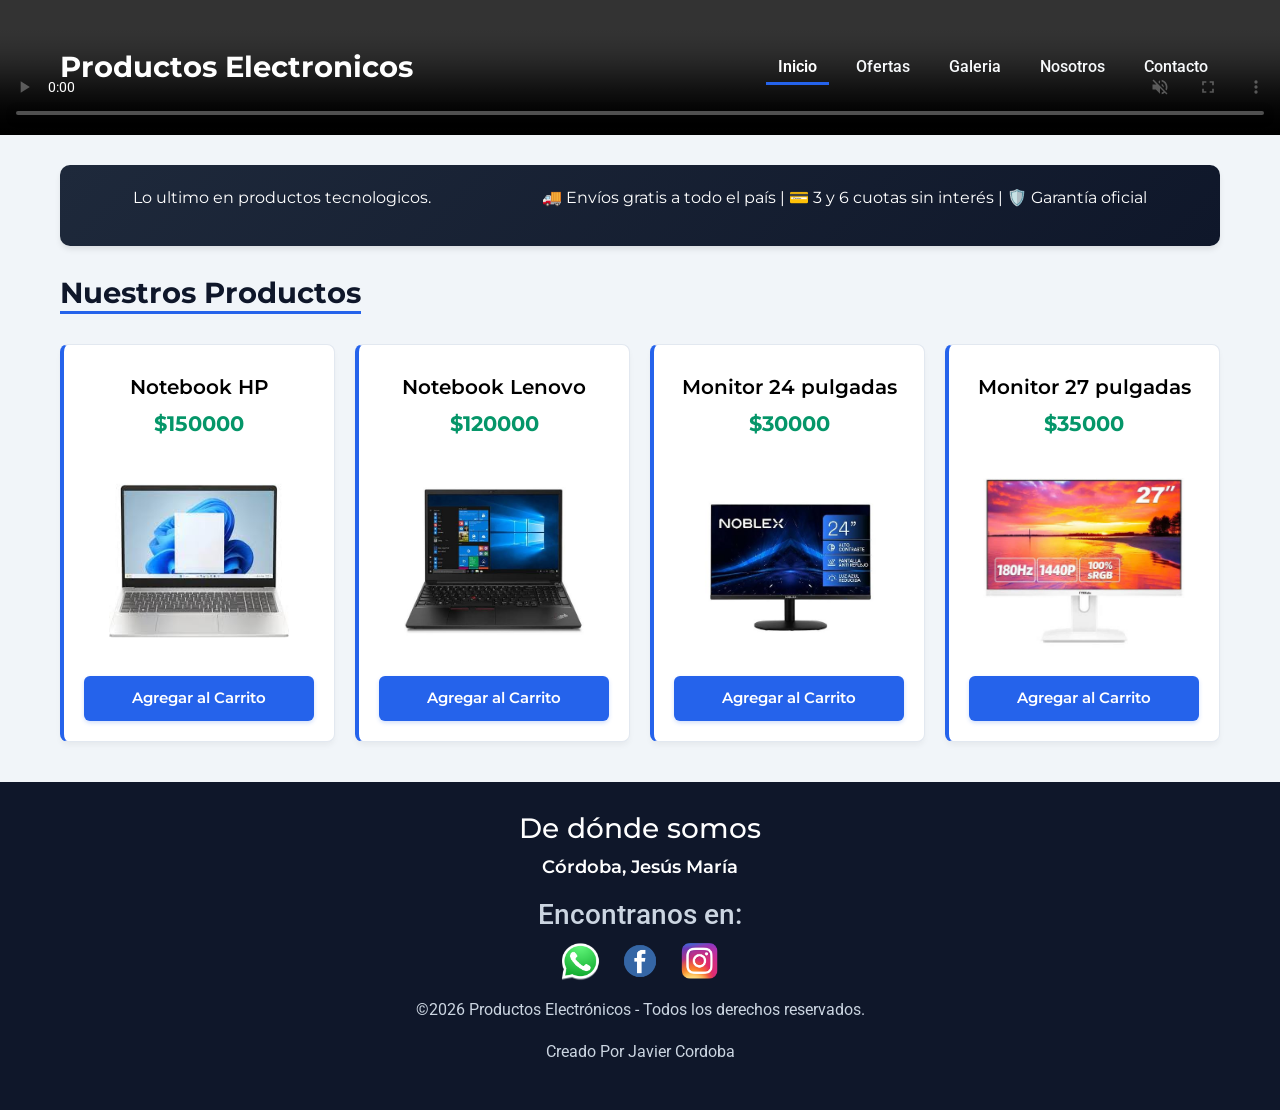
==== index.html @ 0ddcc6a2 "confuncion" ====
<!DOCTYPE html>
<html lang="es">
<head>
    <meta charset="UTF-8">
    <meta name="viewport" content="width=device-width, initial-scale=1.0">
    <title>Tienda de Computación, Hardware y PC Gamer | Mundo Tecnológico</title>
    <link href="https://cdn.jsdelivr.net/npm/bootstrap@5.3.8/dist/css/bootstrap.min.css" rel="stylesheet" integrity="sha384-sRIl4kxILFvY47J16cr9ZwB07vP4J8+LH7qKQnuqkuIAvNWLzeN8tE5YBujZqJLB" crossorigin="anonymous">
    <link rel="stylesheet" href="https://cdn.jsdelivr.net/npm/bootstrap-icons@1.13.1/font/bootstrap-icons.min.css">
    <link rel="preconnect" href="https://fonts.googleapis.com">
    <link rel="preconnect" href="https://fonts.gstatic.com" crossorigin>
    <link href="https://fonts.googleapis.com/css2?family=Montserrat:wght@500;600;700&family=Roboto:wght@400;500;700&display=swap" rel="stylesheet">
    <link rel="stylesheet" href="./css/styles.css">
    
    <!-- seo -->
    <meta name="description" content="Encuentra las mejores computadoras, componentes de PC, notebooks y accesorios al mejor precio. Envíos rápidos y asesoramiento especializado. ¡Ingresa hoy!">
    <meta name="author" content="Javier Cordoba">
    
    <!-- graph -->
    <meta property="og:type" content="website">
    <meta property="og:url" content="https://urlhitgub.com/">
    <meta property="og:title" content="Tienda de Computación, Hardware y PC Gamer | Mundo Tecnológico">
    <meta property="og:description" content="Encuentra las mejores computadoras, componentes de PC y tecnología con la mejor garantía y atención personal.">
    <meta property="og:image" content="https://tulogo.com/assets/og-image.jpg">
    <meta property="og:image:alt" content="Catálogo de componentes de computación y tecnología">
    <meta property="og:locale" content="es_AR">

</head>

<!-- ------------------------ cabezera -------------------- -->

<body>
    <header class="header-principal">
        <video autoplay loop muted playsinline controls class="video-header">
        <source src="./assets/videos/particulas_profundidad.mp4" type="video/mp4">
        Tu navegador no soporta videos en HTML5.
        </video>
        
        <div class="header-contenido">
            <h1>Productos Electronicos</h1>
            <nav>         
                <ul class="lista-nav">
                    <li><a href="./index.html" class="activo">Inicio </a></li>
                    <li><a href="./pages/ofertas.html">Ofertas</a></li>
                    <li><a href="./pages/galeria.html">Galeria</a></li>
                    <li><a href="./pages/nosotros.html">Nosotros</a></li>
                    <li><a href="./pages/contacto.html">Contacto</a></li>                   
                </ul>   
            </nav>  
        </div>
    </header>
            
<!-- --------------------- cuerpo principal -------------------- -->

    <main class="contenido-principal">
        <section class="seccion-comentario"> 
            <p>Lo ultimo en productos tecnologicos.</p>
            <p>🚚 Envíos gratis a todo el país | 💳 3 y 6 cuotas sin interés | 🛡️ Garantía oficial</p> <!-- pasar los iconos a css con pseudoelementos -->
        </section>
        
        <h2>Nuestros Productos</h2>
            <section class="seccion-articulos">

                <article class="producto">
                    <h3 class="titulo-producto">Notebook HP</h3>
                    <p class="precio-producto">$150000</p>
                    <img class="imagen-producto" src="./assets/img/notebookHp.jpg" alt="Notebook HP" >
                    <button class="boton-compra">Agregar al Carrito</button>
                </article>

                <article class="producto">
                    <h3 class="titulo-producto">Notebook Lenovo</h3>
                    <p class="precio-producto">$120000</p>
                    <img class="imagen-producto" src="./assets/img/notebookLenovo.jpg" alt="Notebook Lenovo">
                    <button class="boton-compra">Agregar al Carrito</button>
                </article>

                <article class="producto">
                    <h3 class="titulo-producto">Monitor 24 pulgadas</h3>
                    <p class="precio-producto">$30000</p>
                    <img class="imagen-producto" src="./assets/img/Monitor24p.jpg" alt="Monitor 24 pulgadas">
                    <button class="boton-compra">Agregar al Carrito</button>
                </article>

                <article class="producto">
                    <h3 class="titulo-producto">Monitor 27 pulgadas</h3>
                    <p class="precio-producto">$35000</p>
                    <img class="imagen-producto" src="./assets/img/Monitor27p.jpg" alt="Monitor 27 pulgadas">
                    <button class="boton-compra">Agregar al Carrito</button>
                </article>
            </section>
    </main>
        
<!-- --------------------- pie de pagina -------------------- -->

    <footer class="pie-pagina">

        <div class="info-contacto">
            <h3>De dónde somos</h3>
            <p>Córdoba, Jesús María</p>
        </div>

        <div class="redes-sociales">
            <h3>Encontranos en:</h3>
            <ul class="lista-redes">
                <li><a href="https://wa.me/123456789" target="_blank"><img src="./assets/img/Logos/whatsapp.png" alt="Logo de Whatsapp" class="logo-red" title="Whatsapp"></a></li>
                <li><a href="https://facebook.com" target="_blank"><img src="./assets/img/Logos/facebook.png" alt="Logo de Facebook" class="logo-red" title="Facebook"></a></li>
                <li><a href="https://instagram.com" target="_blank"><img src="./assets/img/Logos/instagram.png" alt="Logo de Instagram" class="logo-red" title="Instagram"></a></li>
            </ul>
        </div>
        <p>&copy;<span id="year"></span> Productos Electrónicos - Todos los derechos reservados.</p>
        <p>Creado Por Javier Cordoba</p>
    </footer>
    <script>
        document.getElementById('year').textContent = new Date().getFullYear();   
    </script>
    <script src="https://cdn.jsdelivr.net/npm/bootstrap@5.3.8/dist/js/bootstrap.bundle.min.js" integrity="sha384-FKyoEForCGlyvwx9Hj09JcYn3nv7wiPVlz7YYwJrWVcXK/BmnVDxM+D2scQbITxI" crossorigin="anonymous"></script>
</body>
</html>
---- css/styles.css ----
* {
    margin: 0;
    padding: 0;
    box-sizing: border-box;
}

body {
    background-color: #f1f5f9;
    font-family: 'Roboto', sans-serif;
    font-size: 16px;
    color: #334155;
    line-height: 1.6;
}

/* ==========================================================================
                             NAVEGACIÓN
========================================================================== */ 

/* CORRECCIONES DE CSS PARA LA CLASE */
/* PERSONALMENTE ME GUSTABA MAS LA OTRA FORMA POR ESO QUEDA ADJUNTADA*/

/* .lista-nav {
    list-style: none;        
    padding: 0;              
    margin: 15px 0 0 0;               
    display: flex;           
    justify-content: center;
    flex-wrap: wrap;
    gap: 15px;               
} */

/* h1 {
font-family: 'Montserrat', sans-serif;
font-weight: 700;
font-size: 2.2rem;
margin-bottom: 15px;
color: #ffffff;
}*/

.header-principal {
    position: relative;
    background-color: #0f172a;
    color: #ffffff;
    padding: 50px 20px;
    text-align: center;
    overflow: hidden;
}

.video-header {
    position: absolute;
    top: 0;
    left: 0;
    width: 100%;
    height: 100%;
    object-fit: cover;
    z-index: 1;
}

.header-contenido {
    position: relative;
    z-index: 2;
    display: flex;                
    justify-content: space-between;
    align-items: center;           
    max-width: 1200px;             
    margin: 0 auto;                
    padding: 0 20px;
}

h1 {
    font-family: 'Montserrat', sans-serif;
    font-weight: 700;
    font-size: 1.8rem;
    color: #ffffff;
    margin: 0;                    
}

.lista-nav {
    list-style: none;        
    padding: 0;              
    margin: 0;               
    display: flex;           
    gap: 15px;               
}

.lista-nav a {
    color: #f8fafc;
    text-decoration: none;
    font-weight: 500;
    padding: 6px 12px;
    border-radius: 4px;
    transition: background-color 0.2s ease, color 0.2s ease;
}

.lista-nav a:hover {
    background-color: rgba(255, 255, 255, 0.1);
    color: #ffffff;
}

.lista-nav a.activo {
    color: #ffffff;
    font-weight: 600;
    border-bottom: 3px solid #2563eb;
    border-radius: 0;
}

/* ==========================================================================
                      SECCIÓN PRINCIPAL Y CONTENIDO
   ========================================================================== */

.contenido-principal {
    max-width: 1200px;
    margin: 30px auto;
    padding: 0 20px;
    font-family: 'Montserrat', sans-serif;
    color: #0f172a;
}

.seccion-comentario {
    background: linear-gradient(135deg, #1e293b, #0f172a);
    color: #ffffff;
    padding: 20px 25px;
    margin-bottom: 30px;
    border-radius: 10px;
    display: flex;
    justify-content: space-around;
    flex-wrap: wrap;
    gap: 15px;
    text-align: center;
    box-shadow: 0 4px 6px -1px rgba(0, 0, 0, 0.1);
} 

.contenido-principal h2 {
    font-size: 1.8rem;
    font-weight: 700;
    color: #0f172a;
    margin-bottom: 10px;
    border-bottom: 3px solid #2563eb;
    padding-bottom: 0.5px;
    display: inline-block;
}

.contenido-principal h3 {
    font-size: 1.25rem;
    font-weight: 600;
    color: #000000;
    margin-top: 10px;
    margin-bottom: 8px;
}

/* ==========================================================================
                      TARJETAS DE PRODUCTOS
   ========================================================================== */

.seccion-articulos {
    display: grid;
    grid-template-columns: 1fr;
    gap: 20px;
    margin-top: 20px;
}

.producto,
.producto-oferta {
    background-color: #ffffff;
    border: 1px solid #e2e8f0;
    border-left: 4px solid #2563eb;
    padding: 20px;
    border-radius: 8px;
    width: 100%;
    flex-direction: column;
    justify-content: space-between;
    align-items: center;
    text-align: center;
    box-shadow: 0 4px 6px -1px rgba(0, 0, 0, 0.05);
    transition: transform 0.2s ease, box-shadow 0.2s ease;
}

.producto-oferta {
    position: relative;
    overflow: hidden; 
}

.producto-oferta::before {
    content: "OFERTA";
    position: absolute;
    top: 15px;
    right: -30px;
    background-color: #dc2626;
    color: #ffffff;
    font-size: 0.65rem;
    font-weight: bold;
    padding: 4px 30px;
    transform: rotate(45deg);
    box-shadow: 0 2px 4px rgba(0, 0, 0, 0.15);
}

.producto:hover {
    transform: translateY(-5px);
    box-shadow: 0 10px 15px -3px rgba(0, 0, 0, 0.1);
    border-color: #cbd5e1;
}

.boton-compra,
.boton-formulario {
    background-color: #2563eb;
    color: #ffffff;
    border: none;
    border-radius: 6px;
    padding: 10px 16px;
    font-size: 0.95rem;
    font-weight: 600;
    margin-top: 10px;
    width: 100%;
    cursor: pointer;
    transition: all 0.2s ease;
    box-shadow: 0 2px 4px rgba(37, 99, 235, 0.2);
}

.boton-compra:hover {
    background-color: #1d4ed8;
    box-shadow: 0 4px 8px rgba(37, 99, 235, 0.35);
    transform: translateY(-2px);
}

.boton-compra:active {
    transform: translateY(0);
    box-shadow: none;
}

.titulo-producto {
    font-family: 'Montserrat', sans-serif;
    font-weight: 600;
    font-size: 1.1rem;
    color: #0f172a;
}

.precio-producto {
    font-weight: 700;
    color: #059669;
    font-size: 1.3rem;
    margin-top: 5px;
}

.imagen-producto {
    width: 100%;
    height: 180px;
    margin: 15px 0;
    object-fit: contain;
    transition: transform 0.25s ease;
}

/* ==========================================================================
                                PAGES
   ========================================================================== */

/*================
    1. OFERTAS 
=================*/

.seccion-ofertas {
    display: flex;            
    gap: 30px;                 
    flex-wrap: wrap;           
    margin: 30px;
}

.oferta-destacada {
    background-color: #ffffff;
    padding: 40px;
    border-radius: 6px;           
    box-shadow: 0px 4px 6px -1px rgba(0, 0, 0, 0.05);
}

.promociones-pago {
    background-color: #ffffff;
    border-left: 4px solid #059669;
    padding: 20px;
    border-radius: 6px;
    margin-top: 25px;
    box-shadow: 0 2px 4px rgba(0,0,0,0.05);
}

.seccion-tabla {
    margin: 40px 0;
}
.seccion-tabla p {
    color: #64748b;
    margin-top: 6px;
    margin-bottom: 20px;
}
.tabla-contenedor {
    width: 100%;
    overflow-x: auto;
    border-radius: 8px;
    box-shadow: 0 4px 6px -1px rgba(0, 0, 0, 0.05);
}
.tabla-comparativa {
    width: 100%;
    border-collapse: collapse;
    background-color: #ffffff;
    text-align: left;
    font-size: 0.95rem;
}
.tabla-comparativa caption {
    caption-side: top;
    font-size: 1.1rem;
    font-weight: 700;
    color: #0f172a;
    padding-bottom: 12px;
    text-align: left;
}
.tabla-comparativa thead tr {
    background-color: #0f172a;
    color: #ffffff;
}
.tabla-comparativa th {
    padding: 14px 18px;
    font-weight: 600;
}
.tabla-comparativa td {
    padding: 12px 18px;
    border-bottom: 1px solid #e2e8f0;
    color: #334155;
}



/*================
    2. GALERIA 
=================*/

.seccion-galeria {
    margin-top: 30px;
}

.seccion-galeria > p {
    color: #64748b;
    margin-top: 6px;
    margin-bottom: 25px;
}

.categoria-galeria {
    margin-bottom: 40px;
}

.categoria-galeria h3 {
    font-size: 1.3rem;
    font-weight: 600;
    color: #0f172a;
    margin-bottom: 15px;
    border-left: 4px solid #2563eb;
    padding-left: 10px;
}

.grilla-galeria {
    display: grid;
    grid-template-columns: repeat(auto-fit, minmax(260px, 1fr));
    gap: 25px;
}

.item-galeria {
    background-color: #ffffff;
    border: 1px solid #e2e8f0;
    border-radius: 10px;
    overflow: hidden;
    margin: 0;
    box-shadow: 0 4px 6px -1px rgba(0, 0, 0, 0.05);
    transition: transform 0.25s ease, box-shadow 0.25s ease;
    display: flex;
    flex-direction: column;
    justify-content: space-between;
}

.item-galeria img {
    width: 100%;
    height: 200px;
    object-fit: contain;
    padding: 20px;
    background-color: #ffffff;
    transition: transform 0.25s ease;
}

.item-galeria figcaption {
    background-color: #f8fafc;
    border-top: 1px solid #e2e8f0;
    padding: 12px 15px;
    text-align: center;
    font-size: 0.95rem;
    font-weight: 500;
    color: #334155;
}

/*================
    3. NOSOTROS 
=================*/

.seccion-nosotros {
    margin-top: 30px;
}

.tarjeta-nosotros {
    background-color: #ffffff;
    margin: 15px 0;
    border-radius: 8px;
    padding: 24px;
    flex: 1 1 280px;
    box-shadow: 0 4px 6px -1px rgba(0, 0, 0, 0.05);
    border: 2px solid #e2e8f0;
    border-left: 4px solid #2563eb;
}

.tarjeta-nosotros h3 {
    color: #0f172a;
    font-size: 1.2rem;
    margin-bottom: 10px;
}

.ubicacion {
    margin-top: 40px;
}

.ubicacion iframe {
    width: 100%;
    max-width: 100%;
    height: 380px;
    border-radius: 12px;
    box-shadow: 0 4px 8px rgba(0,0,0,0.08);
    margin-top: 15px;
}

/*================
    4. CONTACTO 
=================*/

.seccion-contacto {
    display: grid;
    gap: 20px;
    grid-template-columns: 1fr;
    grid-template-areas:
        "form"
        "horarios"
        "mapa";
    margin-top: 25px;
}

.formulario-contacto {
    grid-area: form;
    background-color: #ffffff;
    padding: 25px;
    border-radius: 8px;
    box-shadow: 0 4px 6px -1px rgba(0, 0, 0, 0.05);
}

.formulario-contacto > p {
    color: #475569;
    margin-bottom: 25px;
}

.form-grid {
    display: grid;
    grid-template-columns: 1fr 1fr;
    gap: 20px;
}

.campo-grupo {
    display: flex;
    flex-direction: column;
    gap: 6px;
}

.campo-grupo label {
    font-size: 0.9rem;
    font-weight: 600;
    color: #334155;
}

.campo-grupo input,
.campo-grupo select,
.campo-grupo textarea {
    padding: 10px 14px;
    border: 1px solid #cbd5e1;
    border-radius: 6px;
    font-family: inherit;
    font-size: 0.95rem;
    background-color: #f8fafc;
    transition: border-color 0.2s ease, box-shadow 0.2s ease;
}

.campo-grupo input:focus,
.campo-grupo select:focus,
.campo-grupo textarea:focus {
    outline: none;
    border-color: #2563eb;
    box-shadow: 0 0 0 3px rgba(37, 99, 235, 0.15);
    background-color: #ffffff;
}

.campo-completo {
    grid-column: 1 / -1;
}

.campo-suscripcion {
    display: flex;
    align-items: center;
    gap: 10px;
    font-size: 0.9rem;
    color: #475569;
}

.campo-suscripcion input[type="checkbox"] {
    width: 18px;
    height: 18px;
    accent-color: #2563eb;
    cursor: pointer;
}

.boton-formulario button {
    color: #ffffff;
    background-color: #2563eb;
    border: none;
    padding: 10px 16px;
    border-radius: 6px;
    font-size: 1rem;
    font-weight: 600;
    width: 100%;
}

.info-horarios {
    grid-area: horarios;
    background-color: #ffffff;
    border-left: 4px solid #059669;
    padding: 20px;      border-radius: 6px;
    box-shadow: 0 2px 4px rgba(0,0,0,0.05);
}

.info-horarios h3 {
    color: #0f172a;
    margin-bottom: 6px;
}

.ubicacion {
    grid-area: mapa;}

/* ==========================================================================
                                PIE DE PÁGINA 
   ========================================================================== */

.pie-pagina {
    background-color: #0f172a;
    color: #cbd5e1;
    padding: 30px 20px;
    text-align: center;
    margin-top: 40px;
}

.info-contacto {
    font-family: 'Montserrat', sans-serif;
    font-weight: 600;
    font-size: 1.1rem;
    color: #ffffff;
    margin-bottom: 10px;
}   


.lista-redes {
    list-style: none;
    display: flex;
    justify-content: center;
    align-items: center;
    gap: 20px;
    margin-top: 10px;
    padding: 0;
}

.logo-red {
    width: 40px;
    height: 40px;
}

/* ==========================================================================
                                MEDIA QUERIES
   ========================================================================== */

/* TABLET (a partir de 640px de ancho) */
@media (min-width: 640px) {
    .seccion-articulos {
        grid-template-columns: repeat(2, 1fr);
    }
}

/* COMPUTADORA (a partir de 1024px de ancho) */
@media (min-width: 1024px) {  
    .header-contenido {
        flex-direction: row;
        justify-content: space-between;
    }
    .seccion-articulos {
        grid-template-columns: repeat(4, 1fr);
    }
    .seccion-contacto {
        grid-template-columns: 2fr 1fr;
        grid-template-areas:
            "form horarios"
            "form mapa";
        gap: 30px;
    }
}
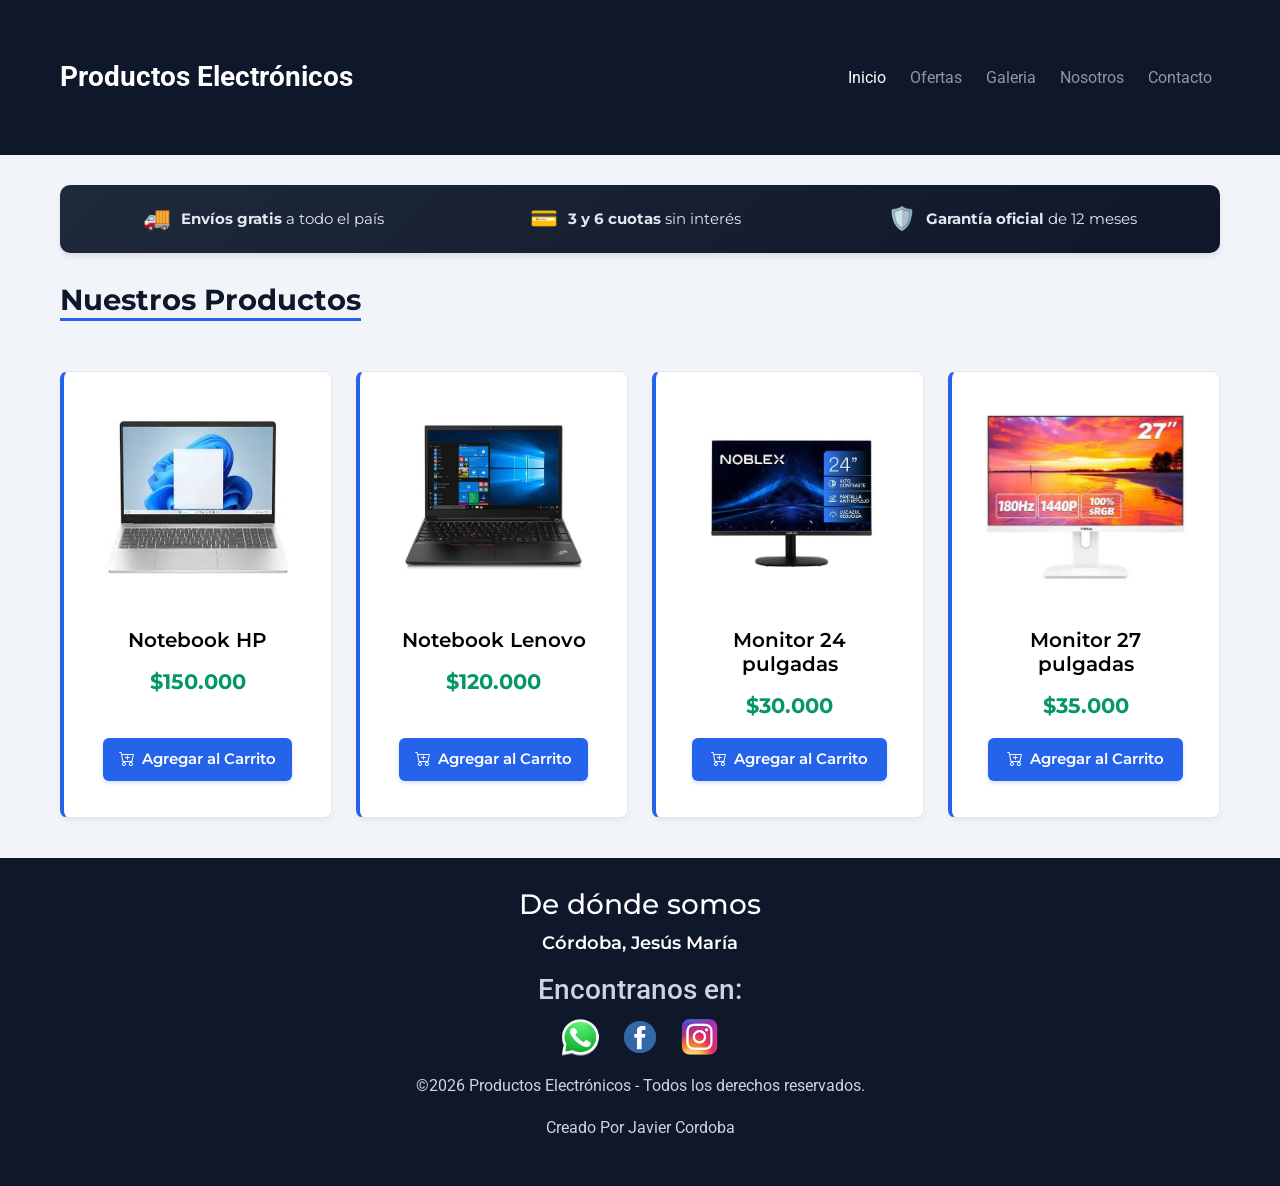
==== commit d646733a: "integracion de bootstrap con navbar cards y grid en index y nosotros" ====
--- a/index.html
+++ b/index.html
@@ -30,63 +30,107 @@
 
 <body>
     <header class="header-principal">
-        <video autoplay loop muted playsinline controls class="video-header">
+        <video autoplay loop muted playsinline class="video-header">
         <source src="./assets/videos/particulas_profundidad.mp4" type="video/mp4">
         Tu navegador no soporta videos en HTML5.
         </video>
         
-        <div class="header-contenido">
-            <h1>Productos Electronicos</h1>
-            <nav>         
-                <ul class="lista-nav">
-                    <li><a href="./index.html" class="activo">Inicio </a></li>
-                    <li><a href="./pages/ofertas.html">Ofertas</a></li>
-                    <li><a href="./pages/galeria.html">Galeria</a></li>
-                    <li><a href="./pages/nosotros.html">Nosotros</a></li>
-                    <li><a href="./pages/contacto.html">Contacto</a></li>                   
-                </ul>   
-            </nav>  
-        </div>
+        <nav class="navbar navbar-expand-lg navbar-dark header-contenido">
+            <div class="container-fluid px-0">
+                <a class="navbar-brand fs-3 fw-bold" href="./index.html">Productos Electrónicos</a>
+
+                <button class="navbar-toggler" type="button" data-bs-toggle="collapse" data-bs-target="#menuNavegacion" aria-controls="menuNavegacion" aria-expanded="false" aria-label="Abrir menú de navegación">
+                    <span class="navbar-toggler-icon"></span>
+                </button>
+
+                <div class="collapse navbar-collapse" id="menuNavegacion">
+                    <ul class="navbar-nav ms-auto gap-2">
+                        <li class="nav-item"><a class="nav-link active" href="./index.html">Inicio</a></li>
+                        <li class="nav-item"><a class="nav-link" href="./pages/ofertas.html">Ofertas</a></li>
+                        <li class="nav-item"><a class="nav-link" href="./pages/galeria.html">Galeria</a></li>
+                        <li class="nav-item"><a class="nav-link" href="./pages/nosotros.html">Nosotros</a></li>
+                        <li class="nav-item"><a class="nav-link" href="./pages/contacto.html">Contacto</a></li>
+                    </ul>
+                </div>
+            </div>
+        </nav>
+        
     </header>
             
 <!-- --------------------- cuerpo principal -------------------- -->
 
     <main class="contenido-principal">
-        <section class="seccion-comentario"> 
-            <p>Lo ultimo en productos tecnologicos.</p>
-            <p>🚚 Envíos gratis a todo el país | 💳 3 y 6 cuotas sin interés | 🛡️ Garantía oficial</p> <!-- pasar los iconos a css con pseudoelementos -->
+        <section class="seccion-comentario">
+            <div class="item-beneficio beneficio-envio">
+                <span><strong>Envíos gratis</strong> a todo el país</span>
+            </div>
+            <div class="item-beneficio beneficio-cuotas">
+                <span><strong>3 y 6 cuotas</strong> sin interés</span>
+            </div>
+            <div class="item-beneficio beneficio-garantia">
+                <span><strong>Garantía oficial</strong> de 12 meses</span>
+            </div>
         </section>
         
         <h2>Nuestros Productos</h2>
-            <section class="seccion-articulos">
+            <section class="row g-4 my-3">
 
-                <article class="producto">
-                    <h3 class="titulo-producto">Notebook HP</h3>
-                    <p class="precio-producto">$150000</p>
-                    <img class="imagen-producto" src="./assets/img/notebookHp.jpg" alt="Notebook HP" >
-                    <button class="boton-compra">Agregar al Carrito</button>
-                </article>
+                <!-- Producto 1: Notebook HP -->
+                <div class="col-12 col-sm-6 col-lg-3">
+                    <article class="card h-100 producto">
+                        <img src="./assets/img/notebookHp.jpg" class="card-img-top imagen-producto" alt="Notebook HP">
+                        <div class="card-body text-center d-flex flex-column">
+                            <h3 class="card-title titulo-producto">Notebook HP</h3>
+                            <p class="precio-producto">$150.000</p>
+                            <button class="btn btn-primary boton-compra mt-auto">
+                                <i class="bi bi-cart-plus me-1"></i> Agregar al Carrito
+                            </button>
+                        </div>
+                    </article>
+                </div>
 
-                <article class="producto">
-                    <h3 class="titulo-producto">Notebook Lenovo</h3>
-                    <p class="precio-producto">$120000</p>
-                    <img class="imagen-producto" src="./assets/img/notebookLenovo.jpg" alt="Notebook Lenovo">
-                    <button class="boton-compra">Agregar al Carrito</button>
-                </article>
+                <!-- Producto 2: Notebook Lenovo -->
+                <div class="col-12 col-sm-6 col-lg-3">
+                    <article class="card h-100 producto">
+                        <img src="./assets/img/notebookLenovo.jpg" class="card-img-top imagen-producto" alt="Notebook Lenovo">
+                        <div class="card-body text-center d-flex flex-column">
+                            <h3 class="card-title titulo-producto">Notebook Lenovo</h3>
+                            <p class="precio-producto">$120.000</p>
+                            <button class="btn btn-primary boton-compra mt-auto">
+                                <i class="bi bi-cart-plus me-1"></i> Agregar al Carrito
+                            </button>
+                        </div>
+                    </article>
+                </div>
 
-                <article class="producto">
-                    <h3 class="titulo-producto">Monitor 24 pulgadas</h3>
-                    <p class="precio-producto">$30000</p>
-                    <img class="imagen-producto" src="./assets/img/Monitor24p.jpg" alt="Monitor 24 pulgadas">
-                    <button class="boton-compra">Agregar al Carrito</button>
-                </article>
+                <!-- Producto 3: Monitor 24p -->
+                <div class="col-12 col-sm-6 col-lg-3">
+                    <article class="card h-100 producto">
+                        <img src="./assets/img/Monitor24p.jpg" class="card-img-top imagen-producto" alt="Monitor 24 pulgadas">
+                        <div class="card-body text-center d-flex flex-column">
+                            <h3 class="card-title titulo-producto">Monitor 24 pulgadas</h3>
+                            <p class="precio-producto">$30.000</p>
+                            <button class="btn btn-primary boton-compra mt-auto">
+                                <i class="bi bi-cart-plus me-1"></i> Agregar al Carrito
+                            </button>
+                        </div>
+                    </article>
+                </div>
 
-                <article class="producto">
-                    <h3 class="titulo-producto">Monitor 27 pulgadas</h3>
-                    <p class="precio-producto">$35000</p>
-                    <img class="imagen-producto" src="./assets/img/Monitor27p.jpg" alt="Monitor 27 pulgadas">
-                    <button class="boton-compra">Agregar al Carrito</button>
-                </article>
+                <!-- Producto 4: Monitor 27p -->
+                <div class="col-12 col-sm-6 col-lg-3">
+                    <article class="card h-100 producto">
+                        <img src="./assets/img/Monitor27p.jpg" class="card-img-top imagen-producto" alt="Monitor 27 pulgadas">
+                        <div class="card-body text-center d-flex flex-column">
+                            <h3 class="card-title titulo-producto">Monitor 27 pulgadas</h3>
+                            <p class="precio-producto">$35.000</p>
+                            <button class="btn btn-primary boton-compra mt-auto">
+                                <i class="bi bi-cart-plus me-1"></i> Agregar al Carrito
+                            </button>
+                        </div>
+                    </article>
+                </div>
+
             </section>
     </main>
         
--- a/css/styles.css
+++ b/css/styles.css
@@ -120,16 +120,38 @@
 .seccion-comentario {
     background: linear-gradient(135deg, #1e293b, #0f172a);
     color: #ffffff;
-    padding: 20px 25px;
+    padding: 16px 20px;
     margin-bottom: 30px;
     border-radius: 10px;
     display: flex;
     justify-content: space-around;
+    align-items: center;
     flex-wrap: wrap;
-    gap: 15px;
+    gap: 20px;
     text-align: center;
     box-shadow: 0 4px 6px -1px rgba(0, 0, 0, 0.1);
-} 
+}
+
+.item-beneficio {
+    display: flex;
+    align-items: center;
+    gap: 10px;
+    font-size: 0.95rem;
+    color: #e2e8f0;
+}
+
+.beneficio-envio::before {
+    content: "🚚";
+    font-size: 1.4rem;
+}
+.beneficio-cuotas::before {
+    content: "💳";
+    font-size: 1.4rem;
+}
+.beneficio-garantia::before {
+    content: "🛡️";
+    font-size: 1.4rem;
+}
 
 .contenido-principal h2 {
     font-size: 1.8rem;
@@ -401,19 +423,33 @@
 
 .tarjeta-nosotros {
     background-color: #ffffff;
-    margin: 15px 0;
-    border-radius: 8px;
-    padding: 24px;
-    flex: 1 1 280px;
-    box-shadow: 0 4px 6px -1px rgba(0, 0, 0, 0.05);
-    border: 2px solid #e2e8f0;
+    border: 1px solid #e2e8f0;
     border-left: 4px solid #2563eb;
+    border-radius: 12px;
+    padding: 28px 24px;
+    box-shadow: 0 4px 6px -1px rgba(0, 0, 0, 0.04);
+    transition: transform 0.25s ease, box-shadow 0.25s ease, border-color 0.25s ease;
+}
+
+.tarjeta-nosotros:hover {
+    transform: translateY(-6px);
+    box-shadow: 0 12px 20px -3px rgba(0, 0, 0, 0.08);
+    border-left-color: #1d4ed8;
 }
 
 .tarjeta-nosotros h3 {
+    font-family: 'Montserrat', sans-serif;
     color: #0f172a;
-    font-size: 1.2rem;
-    margin-bottom: 10px;
+    font-size: 1.25rem;
+    font-weight: 600;
+    margin-bottom: 12px;
+}
+
+.tarjeta-nosotros p {
+    color: #64748b;
+    font-size: 0.95rem;
+    line-height: 1.6;
+    margin-bottom: 0;
 }
 
 .ubicacion {
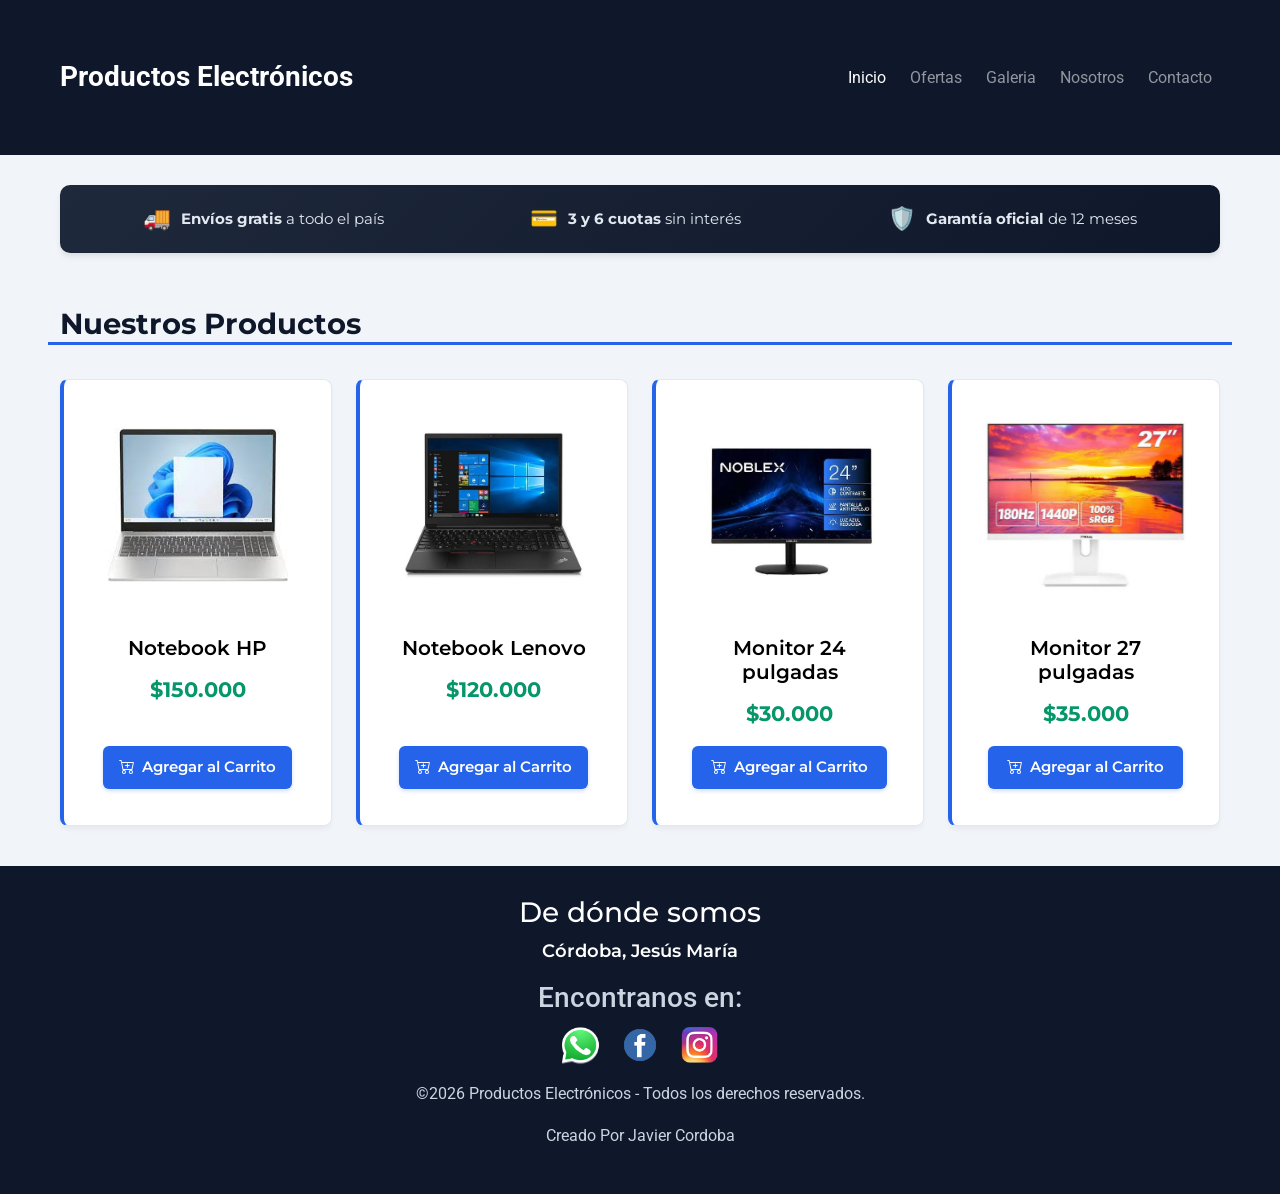
==== commit b6904a53: "agregar video de oficina entrega final html" ====
--- a/index.html
+++ b/index.html
@@ -30,11 +30,7 @@
 
 <body>
     <header class="header-principal">
-        <video autoplay loop muted playsinline class="video-header">
-        <source src="./assets/videos/particulas_profundidad.mp4" type="video/mp4">
-        Tu navegador no soporta videos en HTML5.
-        </video>
-        
+
         <nav class="navbar navbar-expand-lg navbar-dark header-contenido">
             <div class="container-fluid px-0">
                 <a class="navbar-brand fs-3 fw-bold" href="./index.html">Productos Electrónicos</a>
@@ -72,66 +68,66 @@
             </div>
         </section>
         
-        <h2>Nuestros Productos</h2>
-            <section class="row g-4 my-3">
+        <section class="row g-4 my-3">
+            <h2>Nuestros Productos</h2>
 
-                <!-- Producto 1: Notebook HP -->
-                <div class="col-12 col-sm-6 col-lg-3">
-                    <article class="card h-100 producto">
-                        <img src="./assets/img/notebookHp.jpg" class="card-img-top imagen-producto" alt="Notebook HP">
-                        <div class="card-body text-center d-flex flex-column">
-                            <h3 class="card-title titulo-producto">Notebook HP</h3>
-                            <p class="precio-producto">$150.000</p>
-                            <button class="btn btn-primary boton-compra mt-auto">
-                                <i class="bi bi-cart-plus me-1"></i> Agregar al Carrito
-                            </button>
-                        </div>
-                    </article>
-                </div>
+        <!-- Producto 1: Notebook HP -->
+        <div class="col-12 col-sm-6 col-lg-3">
+                <article class="card h-100 producto">
+                    <img src="./assets/img/notebookHp.jpg" class="card-img-top imagen-producto" alt="Notebook HP">
+                    <div class="card-body text-center d-flex flex-column">
+                        <h3 class="card-title titulo-producto">Notebook HP</h3>
+                        <p class="precio-producto">$150.000</p>
+                        <button class="btn btn-primary boton-compra mt-auto">
+                            <i class="bi bi-cart-plus me-1"></i> Agregar al Carrito
+                        </button>
+                    </div>
+                </article>
+            </div>
 
-                <!-- Producto 2: Notebook Lenovo -->
-                <div class="col-12 col-sm-6 col-lg-3">
-                    <article class="card h-100 producto">
-                        <img src="./assets/img/notebookLenovo.jpg" class="card-img-top imagen-producto" alt="Notebook Lenovo">
-                        <div class="card-body text-center d-flex flex-column">
-                            <h3 class="card-title titulo-producto">Notebook Lenovo</h3>
-                            <p class="precio-producto">$120.000</p>
-                            <button class="btn btn-primary boton-compra mt-auto">
-                                <i class="bi bi-cart-plus me-1"></i> Agregar al Carrito
-                            </button>
-                        </div>
-                    </article>
-                </div>
+            <!-- Producto 2: Notebook Lenovo -->
+            <div class="col-12 col-sm-6 col-lg-3">
+                <article class="card h-100 producto">
+                    <img src="./assets/img/notebookLenovo.jpg" class="card-img-top imagen-producto" alt="Notebook Lenovo">
+                    <div class="card-body text-center d-flex flex-column">
+                        <h3 class="card-title titulo-producto">Notebook Lenovo</h3>
+                        <p class="precio-producto">$120.000</p>
+                        <button class="btn btn-primary boton-compra mt-auto">
+                            <i class="bi bi-cart-plus me-1"></i> Agregar al Carrito
+                        </button>
+                    </div>
+                </article>
+            </div>
 
-                <!-- Producto 3: Monitor 24p -->
-                <div class="col-12 col-sm-6 col-lg-3">
-                    <article class="card h-100 producto">
-                        <img src="./assets/img/Monitor24p.jpg" class="card-img-top imagen-producto" alt="Monitor 24 pulgadas">
-                        <div class="card-body text-center d-flex flex-column">
-                            <h3 class="card-title titulo-producto">Monitor 24 pulgadas</h3>
-                            <p class="precio-producto">$30.000</p>
-                            <button class="btn btn-primary boton-compra mt-auto">
-                                <i class="bi bi-cart-plus me-1"></i> Agregar al Carrito
-                            </button>
-                        </div>
-                    </article>
-                </div>
+            <!-- Producto 3: Monitor 24p -->
+            <div class="col-12 col-sm-6 col-lg-3">
+                <article class="card h-100 producto">
+                    <img src="./assets/img/Monitor24p.jpg" class="card-img-top imagen-producto" alt="Monitor 24 pulgadas">
+                    <div class="card-body text-center d-flex flex-column">
+                        <h3 class="card-title titulo-producto">Monitor 24 pulgadas</h3>
+                        <p class="precio-producto">$30.000</p>
+                        <button class="btn btn-primary boton-compra mt-auto">
+                            <i class="bi bi-cart-plus me-1"></i> Agregar al Carrito
+                        </button>
+                    </div>
+                </article>
+            </div>
 
-                <!-- Producto 4: Monitor 27p -->
-                <div class="col-12 col-sm-6 col-lg-3">
-                    <article class="card h-100 producto">
-                        <img src="./assets/img/Monitor27p.jpg" class="card-img-top imagen-producto" alt="Monitor 27 pulgadas">
-                        <div class="card-body text-center d-flex flex-column">
-                            <h3 class="card-title titulo-producto">Monitor 27 pulgadas</h3>
-                            <p class="precio-producto">$35.000</p>
-                            <button class="btn btn-primary boton-compra mt-auto">
-                                <i class="bi bi-cart-plus me-1"></i> Agregar al Carrito
-                            </button>
-                        </div>
-                    </article>
-                </div>
+            <!-- Producto 4: Monitor 27p -->
+            <div class="col-12 col-sm-6 col-lg-3">
+                <article class="card h-100 producto">
+                    <img src="./assets/img/Monitor27p.jpg" class="card-img-top imagen-producto" alt="Monitor 27 pulgadas">
+                    <div class="card-body text-center d-flex flex-column">
+                        <h3 class="card-title titulo-producto">Monitor 27 pulgadas</h3>
+                        <p class="precio-producto">$35.000</p>
+                        <button class="btn btn-primary boton-compra mt-auto">
+                            <i class="bi bi-cart-plus me-1"></i> Agregar al Carrito
+                        </button>
+                    </div>
+                </article>
+            </div>
 
-            </section>
+        </section>
     </main>
         
 <!-- --------------------- pie de pagina -------------------- -->
--- a/css/styles.css
+++ b/css/styles.css
@@ -45,16 +45,6 @@
     padding: 50px 20px;
     text-align: center;
     overflow: hidden;
-}
-
-.video-header {
-    position: absolute;
-    top: 0;
-    left: 0;
-    width: 100%;
-    height: 100%;
-    object-fit: cover;
-    z-index: 1;
 }
 
 .header-contenido {
@@ -463,6 +453,21 @@
     border-radius: 12px;
     box-shadow: 0 4px 8px rgba(0,0,0,0.08);
     margin-top: 15px;
+}
+
+.seccion-video {
+    margin-top: 40px;
+}
+.video-oficinas {
+    width: 100%;
+    max-width: 850px;
+    display: block;
+    margin: 20px auto;
+    border-radius: 12px;
+    border: 1px solid #e2e8f0;
+    box-shadow: 0 10px 25px -5px rgba(15, 23, 42, 0.12);
+    background-color: #0f172a;
+    outline: none;
 }
 
 /*================
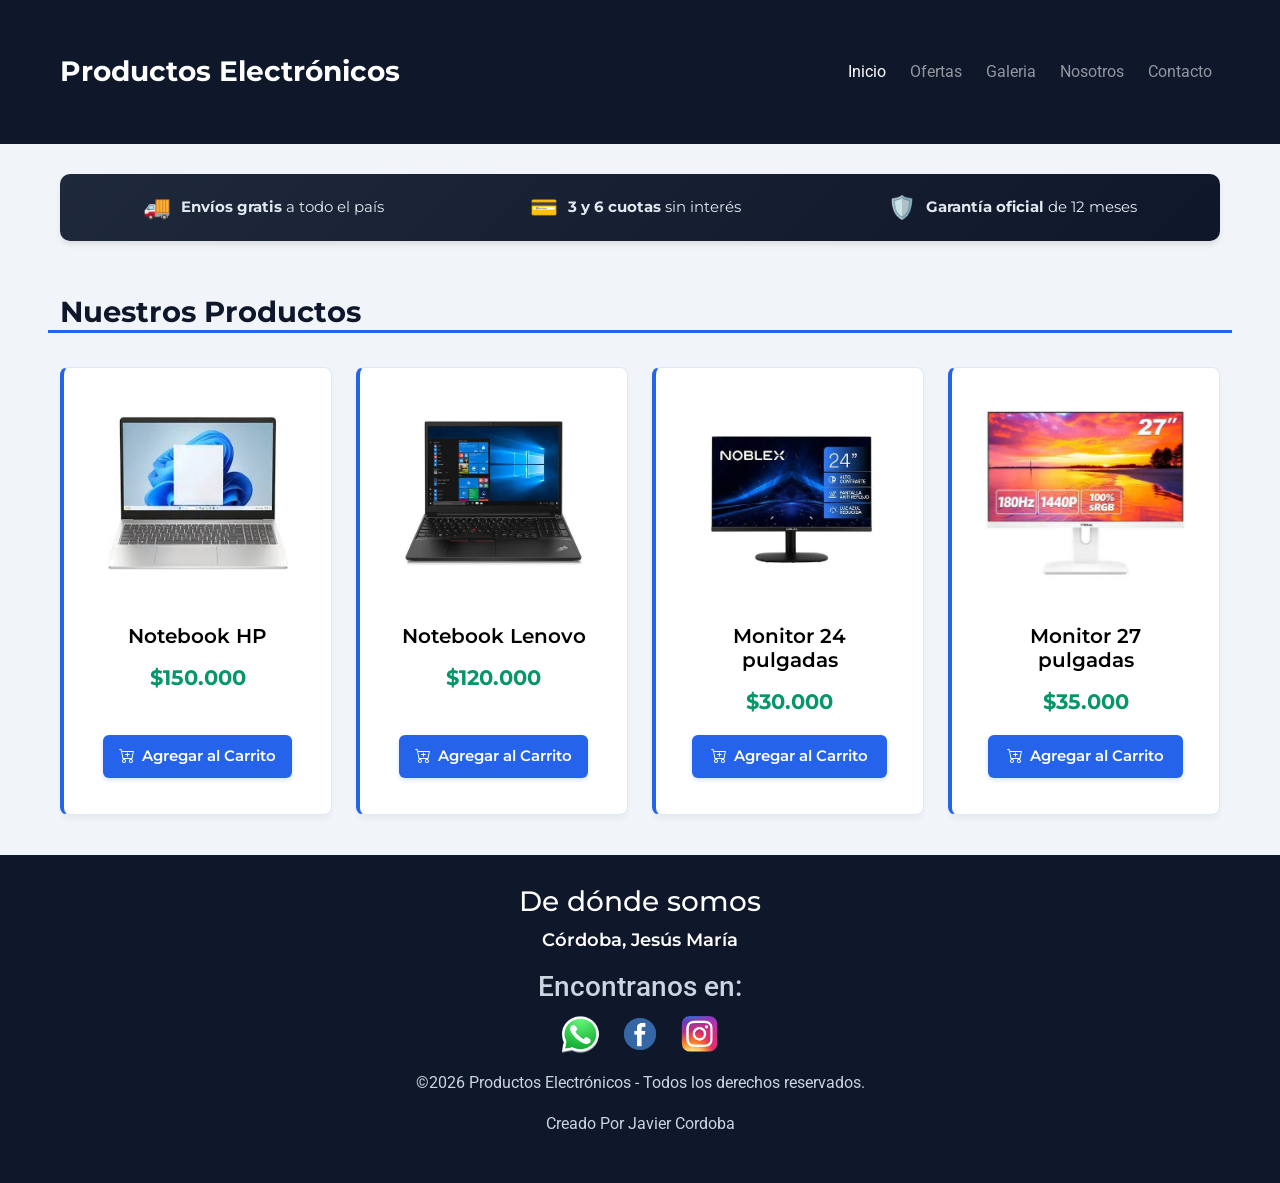
==== commit c099032c: "ultimas modificaciones minimas" ====
--- a/index.html
+++ b/index.html
@@ -33,7 +33,7 @@
 
         <nav class="navbar navbar-expand-lg navbar-dark header-contenido">
             <div class="container-fluid px-0">
-                <a class="navbar-brand fs-3 fw-bold" href="./index.html">Productos Electrónicos</a>
+                <h1 class="navbar-brand fs-3 fw-bold">Productos Electrónicos</h1>
 
                 <button class="navbar-toggler" type="button" data-bs-toggle="collapse" data-bs-target="#menuNavegacion" aria-controls="menuNavegacion" aria-expanded="false" aria-label="Abrir menú de navegación">
                     <span class="navbar-toggler-icon"></span>
@@ -56,7 +56,7 @@
 <!-- --------------------- cuerpo principal -------------------- -->
 
     <main class="contenido-principal">
-        <section class="seccion-comentario">
+        <div class="seccion-comentario">
             <div class="item-beneficio beneficio-envio">
                 <span><strong>Envíos gratis</strong> a todo el país</span>
             </div>
@@ -66,7 +66,7 @@
             <div class="item-beneficio beneficio-garantia">
                 <span><strong>Garantía oficial</strong> de 12 meses</span>
             </div>
-        </section>
+        </div>
         
         <section class="row g-4 my-3">
             <h2>Nuestros Productos</h2>
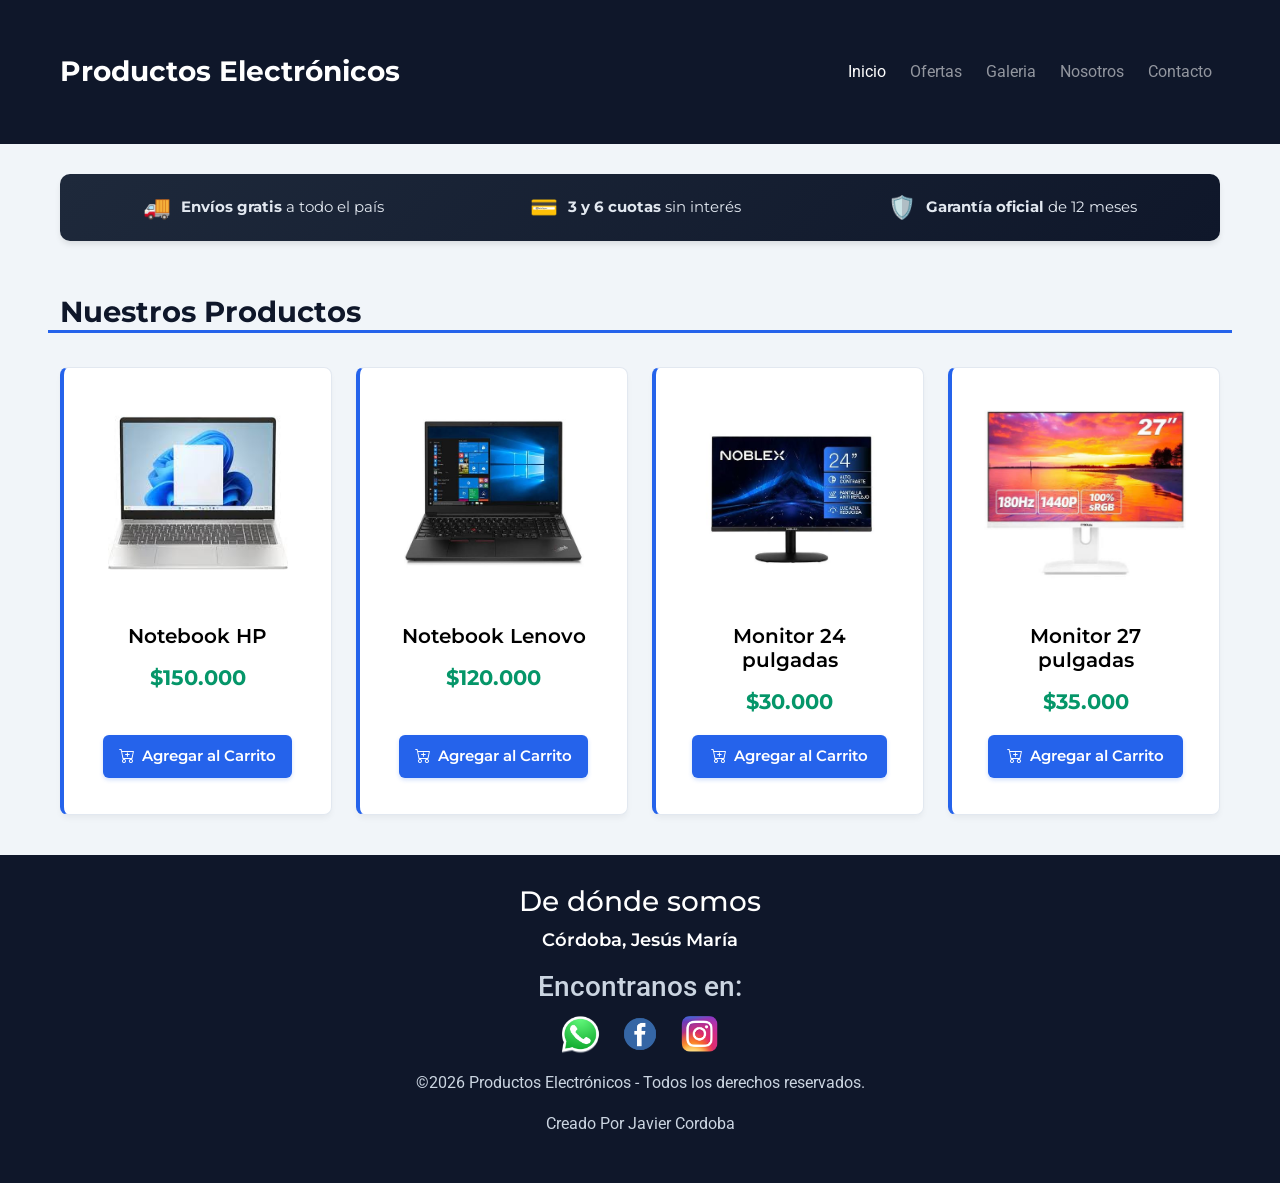
==== commit 1135b473: "responsive con areas, animaciones aos, accesibilidadl" ====
--- a/index.html
+++ b/index.html
@@ -10,6 +10,8 @@
     <link rel="preconnect" href="https://fonts.gstatic.com" crossorigin>
     <link href="https://fonts.googleapis.com/css2?family=Montserrat:wght@500;600;700&family=Roboto:wght@400;500;700&display=swap" rel="stylesheet">
     <link rel="stylesheet" href="./css/styles.css">
+        <!-- AOS CSS (Animaciones al hacer scroll) -->
+    <link rel="stylesheet" href="https://unpkg.com/aos@next/dist/aos.css" />
     
     <!-- seo -->
     <meta name="description" content="Encuentra las mejores computadoras, componentes de PC, notebooks y accesorios al mejor precio. Envíos rápidos y asesoramiento especializado. ¡Ingresa hoy!">
@@ -17,10 +19,10 @@
     
     <!-- graph -->
     <meta property="og:type" content="website">
-    <meta property="og:url" content="https://urlhitgub.com/">
+    <meta property="og:url" content="https://javicordoba10.github.io/Pagina-WEB-Computacion/">
     <meta property="og:title" content="Tienda de Computación, Hardware y PC Gamer | Mundo Tecnológico">
     <meta property="og:description" content="Encuentra las mejores computadoras, componentes de PC y tecnología con la mejor garantía y atención personal.">
-    <meta property="og:image" content="https://tulogo.com/assets/og-image.jpg">
+    <meta property="og:image" content="https://javicordoba10.github.io/Pagina-WEB-Computacion/assets/img/notebookHp.jpg">
     <meta property="og:image:alt" content="Catálogo de componentes de computación y tecnología">
     <meta property="og:locale" content="es_AR">
 
@@ -72,7 +74,7 @@
             <h2>Nuestros Productos</h2>
 
         <!-- Producto 1: Notebook HP -->
-        <div class="col-12 col-sm-6 col-lg-3">
+        <div class="col-12 col-sm-6 col-lg-3" data-aos="fade-up" data-aos-delay="100">
                 <article class="card h-100 producto">
                     <img src="./assets/img/notebookHp.jpg" class="card-img-top imagen-producto" alt="Notebook HP">
                     <div class="card-body text-center d-flex flex-column">
@@ -86,7 +88,7 @@
             </div>
 
             <!-- Producto 2: Notebook Lenovo -->
-            <div class="col-12 col-sm-6 col-lg-3">
+            <div class="col-12 col-sm-6 col-lg-3" data-aos="fade-up" data-aos-delay="200">
                 <article class="card h-100 producto">
                     <img src="./assets/img/notebookLenovo.jpg" class="card-img-top imagen-producto" alt="Notebook Lenovo">
                     <div class="card-body text-center d-flex flex-column">
@@ -100,7 +102,7 @@
             </div>
 
             <!-- Producto 3: Monitor 24p -->
-            <div class="col-12 col-sm-6 col-lg-3">
+            <div class="col-12 col-sm-6 col-lg-3" data-aos="fade-up" data-aos-delay="300">
                 <article class="card h-100 producto">
                     <img src="./assets/img/Monitor24p.jpg" class="card-img-top imagen-producto" alt="Monitor 24 pulgadas">
                     <div class="card-body text-center d-flex flex-column">
@@ -114,7 +116,7 @@
             </div>
 
             <!-- Producto 4: Monitor 27p -->
-            <div class="col-12 col-sm-6 col-lg-3">
+            <div class="col-12 col-sm-6 col-lg-3" data-aos="fade-up" data-aos-delay="400">
                 <article class="card h-100 producto">
                     <img src="./assets/img/Monitor27p.jpg" class="card-img-top imagen-producto" alt="Monitor 27 pulgadas">
                     <div class="card-body text-center d-flex flex-column">
@@ -153,6 +155,16 @@
     <script>
         document.getElementById('year').textContent = new Date().getFullYear();   
     </script>
+    <!--  BOOTSTRAPS -->
     <script src="https://cdn.jsdelivr.net/npm/bootstrap@5.3.8/dist/js/bootstrap.bundle.min.js" integrity="sha384-FKyoEForCGlyvwx9Hj09JcYn3nv7wiPVlz7YYwJrWVcXK/BmnVDxM+D2scQbITxI" crossorigin="anonymous"></script>
+        <!-- AOS JS -->
+    <script src="https://unpkg.com/aos@next/dist/aos.js"></script>
+    <script>
+        AOS.init({
+            duration: 600,
+            once: true,
+            easing: 'ease-out'
+        });
+    </script>
 </body>
 </html>
--- a/css/styles.css
+++ b/css/styles.css
@@ -16,27 +16,6 @@
 /* ==========================================================================
                              NAVEGACIÓN
 ========================================================================== */ 
-
-/* CORRECCIONES DE CSS PARA LA CLASE */
-/* PERSONALMENTE ME GUSTABA MAS LA OTRA FORMA POR ESO QUEDA ADJUNTADA*/
-
-/* .lista-nav {
-    list-style: none;        
-    padding: 0;              
-    margin: 15px 0 0 0;               
-    display: flex;           
-    justify-content: center;
-    flex-wrap: wrap;
-    gap: 15px;               
-} */
-
-/* h1 {
-font-family: 'Montserrat', sans-serif;
-font-weight: 700;
-font-size: 2.2rem;
-margin-bottom: 15px;
-color: #ffffff;
-}*/
 
 .header-principal {
     position: relative;
@@ -64,35 +43,6 @@
     font-size: 1.8rem;
     color: #ffffff;
     margin: 0;                    
-}
-
-.lista-nav {
-    list-style: none;        
-    padding: 0;              
-    margin: 0;               
-    display: flex;           
-    gap: 15px;               
-}
-
-.lista-nav a {
-    color: #f8fafc;
-    text-decoration: none;
-    font-weight: 500;
-    padding: 6px 12px;
-    border-radius: 4px;
-    transition: background-color 0.2s ease, color 0.2s ease;
-}
-
-.lista-nav a:hover {
-    background-color: rgba(255, 255, 255, 0.1);
-    color: #ffffff;
-}
-
-.lista-nav a.activo {
-    color: #ffffff;
-    font-weight: 600;
-    border-bottom: 3px solid #2563eb;
-    border-radius: 0;
 }
 
 /* ==========================================================================
@@ -165,13 +115,6 @@
                       TARJETAS DE PRODUCTOS
    ========================================================================== */
 
-.seccion-articulos {
-    display: grid;
-    grid-template-columns: 1fr;
-    gap: 20px;
-    margin-top: 20px;
-}
-
 .producto,
 .producto-oferta {
     background-color: #ffffff;
@@ -213,8 +156,7 @@
     border-color: #cbd5e1;
 }
 
-.boton-compra,
-.boton-formulario {
+.boton-compra {
     background-color: #2563eb;
     color: #ffffff;
     border: none;
@@ -225,19 +167,18 @@
     margin-top: 10px;
     width: 100%;
     cursor: pointer;
-    transition: all 0.2s ease;
+    transition: transform 250ms ease-out, box-shadow 250ms ease-out, background-color 250ms ease-out;
     box-shadow: 0 2px 4px rgba(37, 99, 235, 0.2);
 }
 
 .boton-compra:hover {
     background-color: #1d4ed8;
-    box-shadow: 0 4px 8px rgba(37, 99, 235, 0.35);
-    transform: translateY(-2px);
+    transform: translateY(-3px) scale(1.02);
+    box-shadow: 0 8px 18px -4px rgba(37, 99, 235, 0.4);
 }
 
 .boton-compra:active {
-    transform: translateY(0);
-    box-shadow: none;
+    transform: translateY(-1px) scale(0.98);
 }
 
 .titulo-producto {
@@ -500,8 +441,8 @@
 
 .form-grid {
     display: grid;
-    grid-template-columns: 1fr 1fr;
-    gap: 20px;
+    grid-template-columns: 1fr;
+    gap: 15px;
 }
 
 .campo-grupo {
@@ -556,15 +497,22 @@
     cursor: pointer;
 }
 
-.boton-formulario button {
+.boton-formulario {
     color: #ffffff;
     background-color: #2563eb;
     border: none;
-    padding: 10px 16px;
-    border-radius: 6px;
+    padding: 12px 20px;
+    border-radius: 8px;
     font-size: 1rem;
     font-weight: 600;
     width: 100%;
+    cursor: pointer;
+    transition: background-color 250ms ease-out, transform 250ms ease-out;
+}
+
+.boton-formulario:hover {
+    background-color: #1d4ed8;
+    transform: translateY(-2px);
 }
 
 .info-horarios {
@@ -646,4 +594,36 @@
             "form mapa";
         gap: 30px;
     }
+}
+
+@media (prefers-reduced-motion: reduce) {
+    *,
+    *::before,
+    *::after {
+        animation-duration: 0.01ms !important;
+        animation-iteration-count: 1 !important;
+        transition-duration: 0.01ms !important;
+        scroll-behavior: auto !important;
+    }
+}
+
+/* Key Frame */
+
+@keyframes entradaSuave {
+    0% {
+        opacity: 0;
+        transform: translateY(20px);
+    }
+    60% {
+        opacity: 0.8;
+        transform: translateY(-3px);
+    }
+    100% {
+        opacity: 1;
+        transform: translateY(0);
+    }
+}
+
+.seccion-comentario {
+    animation: entradaSuave 450ms ease-out forwards;
 }
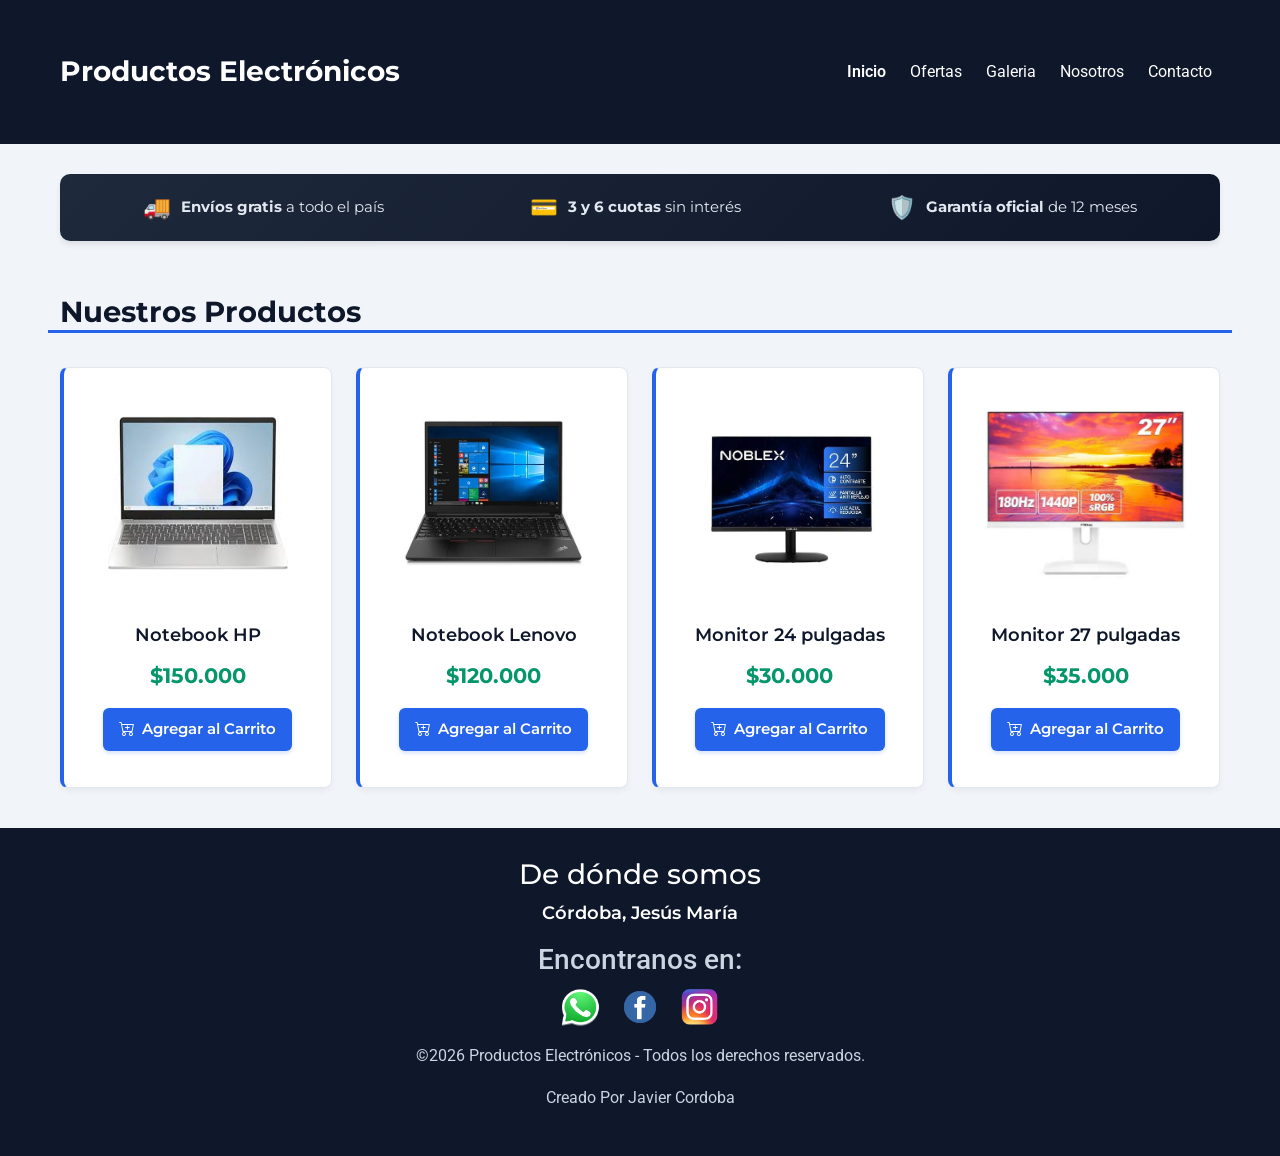
==== commit c56cf762: "migrar css a scss" ====
--- a/index.html
+++ b/index.html
@@ -9,7 +9,7 @@
     <link rel="preconnect" href="https://fonts.googleapis.com">
     <link rel="preconnect" href="https://fonts.gstatic.com" crossorigin>
     <link href="https://fonts.googleapis.com/css2?family=Montserrat:wght@500;600;700&family=Roboto:wght@400;500;700&display=swap" rel="stylesheet">
-    <link rel="stylesheet" href="./css/styles.css">
+    <link rel="stylesheet" href="./scss/styles.css">
         <!-- AOS CSS (Animaciones al hacer scroll) -->
     <link rel="stylesheet" href="https://unpkg.com/aos@next/dist/aos.css" />
     
--- a/scss/styles.css
+++ b/scss/styles.css
@@ -0,0 +1,563 @@
+@charset "UTF-8";
+* {
+  margin: 0;
+  padding: 0;
+  box-sizing: border-box;
+}
+
+body {
+  background-color: #f1f5f9;
+  font-family: "Roboto", sans-serif;
+  font-size: 16px;
+  color: #334155;
+  line-height: 1.6;
+}
+
+@media (prefers-reduced-motion: reduce) {
+  *,
+  *::before,
+  *::after {
+    animation-duration: 0.01ms !important;
+    animation-iteration-count: 1 !important;
+    transition-duration: 0.01ms !important;
+    scroll-behavior: auto !important;
+  }
+}
+h1 {
+  font-family: "Montserrat", sans-serif;
+  font-weight: 700;
+  font-size: 1.8rem;
+  color: #ffffff;
+  margin: 0;
+}
+
+.contenido-principal {
+  max-width: 1200px;
+  margin: 30px auto;
+  padding: 0 20px;
+  font-family: "Montserrat", sans-serif;
+  color: #0f172a;
+}
+.contenido-principal h2 {
+  font-size: 1.8rem;
+  font-weight: 700;
+  color: #0f172a;
+  margin-bottom: 10px;
+  border-bottom: 3px solid #2563eb;
+  padding-bottom: 0.5px;
+  display: inline-block;
+}
+.contenido-principal h3 {
+  font-size: 1.25rem;
+  font-weight: 600;
+  color: #000000;
+  margin-top: 10px;
+  margin-bottom: 8px;
+}
+
+.header-principal {
+  position: relative;
+  background-color: #0f172a;
+  color: #ffffff;
+  padding: 50px 20px;
+  text-align: center;
+  overflow: hidden;
+}
+
+.header-contenido {
+  position: relative;
+  z-index: 2;
+  display: flex;
+  justify-content: space-between;
+  align-items: center;
+  max-width: 1200px;
+  margin: 0 auto;
+  padding: 0 20px;
+}
+@media (min-width: 1024px) {
+  .header-contenido {
+    flex-direction: row;
+    justify-content: space-between;
+  }
+}
+
+@keyframes entradaSuave {
+  0% {
+    opacity: 0;
+    transform: translateY(20px);
+  }
+  60% {
+    opacity: 0.8;
+    transform: translateY(-3px);
+  }
+  100% {
+    opacity: 1;
+    transform: translateY(0);
+  }
+}
+.navbar .navbar-brand {
+  font-family: "Montserrat", sans-serif;
+}
+.navbar .nav-link {
+  color: #ffffff;
+  transition: color 0.25s ease;
+}
+.navbar .nav-link:hover {
+  color: rgb(130.4285714286, 165.8571428571, 243.5714285714);
+}
+.navbar .nav-link.active {
+  font-weight: 600;
+}
+
+.pie-pagina {
+  background-color: #0f172a;
+  color: #cbd5e1;
+  padding: 30px 20px;
+  text-align: center;
+  margin-top: 40px;
+}
+.pie-pagina .info-contacto {
+  font-family: "Montserrat", sans-serif;
+  font-weight: 600;
+  font-size: 1.1rem;
+  color: #ffffff;
+  margin-bottom: 10px;
+}
+.pie-pagina .lista-redes {
+  list-style: none;
+  display: flex;
+  justify-content: center;
+  align-items: center;
+  gap: 20px;
+  margin-top: 10px;
+  padding: 0;
+}
+.pie-pagina .lista-redes .logo-red {
+  width: 40px;
+  height: 40px;
+  transition: transform 0.25s ease;
+}
+.pie-pagina .lista-redes .logo-red:hover {
+  transform: scale(1.1);
+}
+
+.boton-compra {
+  background-color: #2563eb;
+  color: #ffffff;
+  border: none;
+  border-radius: 6px;
+  padding: 10px 16px;
+  font-size: 0.95rem;
+  font-weight: 600;
+  margin-top: 10px;
+  width: 100%;
+  cursor: pointer;
+  box-shadow: 0 2px 4px rgba(37, 99, 235, 0.2);
+  transition: transform 250ms ease-out, box-shadow 250ms ease-out, background-color 250ms ease-out;
+}
+.boton-compra:hover {
+  background-color: #1d4ed8;
+  transform: translateY(-3px) scale(1.02);
+  box-shadow: 0 8px 18px -4px rgba(37, 99, 235, 0.4);
+}
+.boton-compra:active {
+  transform: translateY(-1px) scale(0.98);
+}
+
+.boton-formulario {
+  color: #ffffff;
+  background-color: #2563eb;
+  border: none;
+  padding: 12px 20px;
+  border-radius: 8px;
+  font-size: 1rem;
+  font-weight: 600;
+  width: 100%;
+  cursor: pointer;
+  transition: background-color 250ms ease-out, transform 250ms ease-out;
+}
+.boton-formulario:hover {
+  background-color: #1d4ed8;
+  transform: translateY(-2px);
+}
+.boton-formulario:active {
+  transform: translateY(0);
+}
+
+.producto,
+.producto-oferta {
+  background-color: #ffffff;
+  border: 1px solid #e2e8f0;
+  border-left: 4px solid #2563eb;
+  padding: 20px;
+  border-radius: 8px;
+  width: 100%;
+  flex-direction: column;
+  justify-content: space-between;
+  align-items: center;
+  text-align: center;
+  box-shadow: 0 4px 6px -1px rgba(0, 0, 0, 0.05);
+  transition: transform 0.2s ease, box-shadow 0.2s ease;
+}
+.producto:hover,
+.producto-oferta:hover {
+  transform: translateY(-5px);
+  box-shadow: 0 10px 15px -3px rgba(0, 0, 0, 0.1);
+  border-color: #cbd5e1;
+}
+.producto .titulo-producto,
+.producto-oferta .titulo-producto {
+  font-family: "Montserrat", sans-serif;
+  font-weight: 600;
+  font-size: 1.1rem;
+  color: #0f172a;
+}
+.producto .precio-producto,
+.producto-oferta .precio-producto {
+  font-weight: 700;
+  color: #059669;
+  font-size: 1.3rem;
+  margin-top: 5px;
+}
+.producto .imagen-producto,
+.producto-oferta .imagen-producto {
+  width: 100%;
+  height: 180px;
+  margin: 15px 0;
+  -o-object-fit: contain;
+     object-fit: contain;
+  transition: transform 0.25s ease;
+}
+
+.producto-oferta {
+  position: relative;
+  overflow: hidden;
+}
+.producto-oferta::before {
+  content: "OFERTA";
+  position: absolute;
+  top: 15px;
+  right: -30px;
+  background-color: #dc2626;
+  color: #ffffff;
+  font-size: 0.65rem;
+  font-weight: bold;
+  padding: 4px 30px;
+  transform: rotate(45deg);
+  box-shadow: 0 2px 4px rgba(0, 0, 0, 0.15);
+}
+
+.tarjeta-nosotros {
+  background-color: #ffffff;
+  border: 1px solid #e2e8f0;
+  border-left: 4px solid #2563eb;
+  border-radius: 12px;
+  padding: 28px 24px;
+  box-shadow: 0 4px 6px -1px rgba(0, 0, 0, 0.04);
+  transition: transform 0.25s ease, box-shadow 0.25s ease, border-color 0.25s ease;
+}
+.tarjeta-nosotros:hover {
+  transform: translateY(-6px);
+  box-shadow: 0 12px 20px -3px rgba(0, 0, 0, 0.08);
+  border-left-color: #1d4ed8;
+}
+.tarjeta-nosotros h3 {
+  font-family: "Montserrat", sans-serif;
+  color: #0f172a;
+  font-size: 1.25rem;
+  font-weight: 600;
+  margin-bottom: 12px;
+}
+.tarjeta-nosotros p {
+  color: #64748b;
+  font-size: 0.95rem;
+  line-height: 1.6;
+  margin-bottom: 0;
+}
+
+.item-galeria {
+  background-color: #ffffff;
+  border: 1px solid #e2e8f0;
+  border-radius: 10px;
+  overflow: hidden;
+  margin: 0;
+  box-shadow: 0 4px 6px -1px rgba(0, 0, 0, 0.05);
+  transition: transform 0.25s ease, box-shadow 0.25s ease;
+  display: flex;
+  flex-direction: column;
+  justify-content: space-between;
+}
+.item-galeria img {
+  width: 100%;
+  height: 200px;
+  -o-object-fit: contain;
+     object-fit: contain;
+  padding: 20px;
+  background-color: #ffffff;
+  transition: transform 0.25s ease;
+}
+.item-galeria figcaption {
+  background-color: #f8fafc;
+  border-top: 1px solid #e2e8f0;
+  padding: 12px 15px;
+  text-align: center;
+  font-size: 0.95rem;
+  font-weight: 500;
+  color: #334155;
+}
+
+.seccion-comentario {
+  background: linear-gradient(135deg, #1e293b, #0f172a);
+  color: #ffffff;
+  padding: 16px 20px;
+  margin-bottom: 30px;
+  border-radius: 10px;
+  display: flex;
+  justify-content: space-around;
+  align-items: center;
+  flex-wrap: wrap;
+  gap: 20px;
+  text-align: center;
+  box-shadow: 0 4px 6px -1px rgba(0, 0, 0, 0.1);
+  animation: entradaSuave 450ms ease-out forwards;
+}
+.seccion-comentario .item-beneficio {
+  display: flex;
+  align-items: center;
+  gap: 10px;
+  font-size: 0.95rem;
+  color: #e2e8f0;
+}
+.seccion-comentario .beneficio-envio::before {
+  content: "🚚";
+  font-size: 1.4rem;
+}
+.seccion-comentario .beneficio-cuotas::before {
+  content: "💳";
+  font-size: 1.4rem;
+}
+.seccion-comentario .beneficio-garantia::before {
+  content: "🛡️";
+  font-size: 1.4rem;
+}
+
+.seccion-ofertas {
+  display: flex;
+  gap: 30px;
+  flex-wrap: wrap;
+  margin: 30px;
+}
+
+.oferta-destacada {
+  background-color: #ffffff;
+  padding: 40px;
+  border-radius: 6px;
+  box-shadow: 0 4px 6px -1px rgba(0, 0, 0, 0.05);
+}
+
+.promociones-pago {
+  background-color: #ffffff;
+  border-left: 4px solid #059669;
+  padding: 20px;
+  border-radius: 6px;
+  margin-top: 25px;
+  box-shadow: 0 2px 4px rgba(0, 0, 0, 0.05);
+}
+
+.seccion-tabla {
+  margin: 40px 0;
+}
+.seccion-tabla p {
+  color: #64748b;
+  margin-top: 6px;
+  margin-bottom: 20px;
+}
+
+.tabla-contenedor {
+  width: 100%;
+  overflow-x: auto;
+  border-radius: 8px;
+  box-shadow: 0 4px 6px -1px rgba(0, 0, 0, 0.05);
+}
+
+.tabla-comparativa {
+  width: 100%;
+  border-collapse: collapse;
+  background-color: #ffffff;
+  text-align: left;
+  font-size: 0.95rem;
+}
+.tabla-comparativa caption {
+  caption-side: top;
+  font-size: 1.1rem;
+  font-weight: 700;
+  color: #0f172a;
+  padding-bottom: 12px;
+  text-align: left;
+}
+.tabla-comparativa thead tr {
+  background-color: #0f172a;
+  color: #ffffff;
+}
+.tabla-comparativa th {
+  padding: 14px 18px;
+  font-weight: 600;
+}
+.tabla-comparativa td {
+  padding: 12px 18px;
+  border-bottom: 1px solid #e2e8f0;
+  color: #334155;
+}
+
+.seccion-galeria {
+  margin-top: 30px;
+}
+.seccion-galeria > p {
+  color: #64748b;
+  margin-top: 6px;
+  margin-bottom: 25px;
+}
+
+.categoria-galeria {
+  margin-bottom: 40px;
+}
+.categoria-galeria h3 {
+  font-size: 1.3rem;
+  font-weight: 600;
+  color: #0f172a;
+  margin-bottom: 15px;
+  border-left: 4px solid #2563eb;
+  padding-left: 10px;
+}
+
+.grilla-galeria {
+  display: grid;
+  grid-template-columns: repeat(auto-fit, minmax(260px, 1fr));
+  gap: 25px;
+}
+
+.seccion-nosotros {
+  margin-top: 30px;
+}
+
+.ubicacion {
+  margin-top: 40px;
+  grid-area: mapa;
+}
+.ubicacion iframe {
+  width: 100%;
+  max-width: 100%;
+  height: 380px;
+  border-radius: 12px;
+  box-shadow: 0 4px 8px rgba(0, 0, 0, 0.08);
+  margin-top: 15px;
+}
+
+.seccion-video {
+  margin-top: 40px;
+}
+.seccion-video .video-oficinas {
+  width: 100%;
+  max-width: 850px;
+  display: block;
+  margin: 20px auto;
+  border-radius: 12px;
+  border: 1px solid #e2e8f0;
+  box-shadow: 0 10px 25px -5px rgba(15, 23, 42, 0.12);
+  background-color: #0f172a;
+  outline: none;
+}
+
+.seccion-contacto {
+  display: grid;
+  gap: 20px;
+  grid-template-columns: 1fr;
+  grid-template-areas: "form" "horarios" "mapa";
+  margin-top: 25px;
+}
+@media (min-width: 1024px) {
+  .seccion-contacto {
+    grid-template-columns: 2fr 1fr;
+    grid-template-areas: "form horarios" "form mapa";
+    gap: 30px;
+  }
+}
+
+.formulario-contacto {
+  grid-area: form;
+  background-color: #ffffff;
+  padding: 25px;
+  border-radius: 8px;
+  box-shadow: 0 4px 6px -1px rgba(0, 0, 0, 0.05);
+}
+.formulario-contacto > p {
+  color: #475569;
+  margin-bottom: 25px;
+}
+
+.form-grid {
+  display: grid;
+  grid-template-columns: 1fr;
+  gap: 15px;
+}
+
+.campo-grupo {
+  display: flex;
+  flex-direction: column;
+  gap: 6px;
+}
+.campo-grupo label {
+  font-size: 0.9rem;
+  font-weight: 600;
+  color: #334155;
+}
+.campo-grupo input,
+.campo-grupo select,
+.campo-grupo textarea {
+  padding: 10px 14px;
+  border: 1px solid #cbd5e1;
+  border-radius: 6px;
+  font-family: inherit;
+  font-size: 0.95rem;
+  background-color: #f8fafc;
+  transition: border-color 0.2s ease, box-shadow 0.2s ease;
+}
+.campo-grupo input:focus,
+.campo-grupo select:focus,
+.campo-grupo textarea:focus {
+  outline: none;
+  border-color: #2563eb;
+  box-shadow: 0 0 0 3px rgba(37, 99, 235, 0.15);
+  background-color: #ffffff;
+}
+
+.campo-completo {
+  grid-column: 1/-1;
+}
+
+.campo-suscripcion {
+  display: flex;
+  align-items: center;
+  gap: 10px;
+  font-size: 0.9rem;
+  color: #475569;
+}
+.campo-suscripcion input[type=checkbox] {
+  width: 18px;
+  height: 18px;
+  accent-color: #2563eb;
+  cursor: pointer;
+}
+
+.info-horarios {
+  grid-area: horarios;
+  background-color: #ffffff;
+  border-left: 4px solid #059669;
+  padding: 20px;
+  border-radius: 6px;
+  box-shadow: 0 2px 4px rgba(0, 0, 0, 0.05);
+}
+.info-horarios h3 {
+  color: #0f172a;
+  margin-bottom: 6px;
+}/*# sourceMappingURL=styles.css.map */
